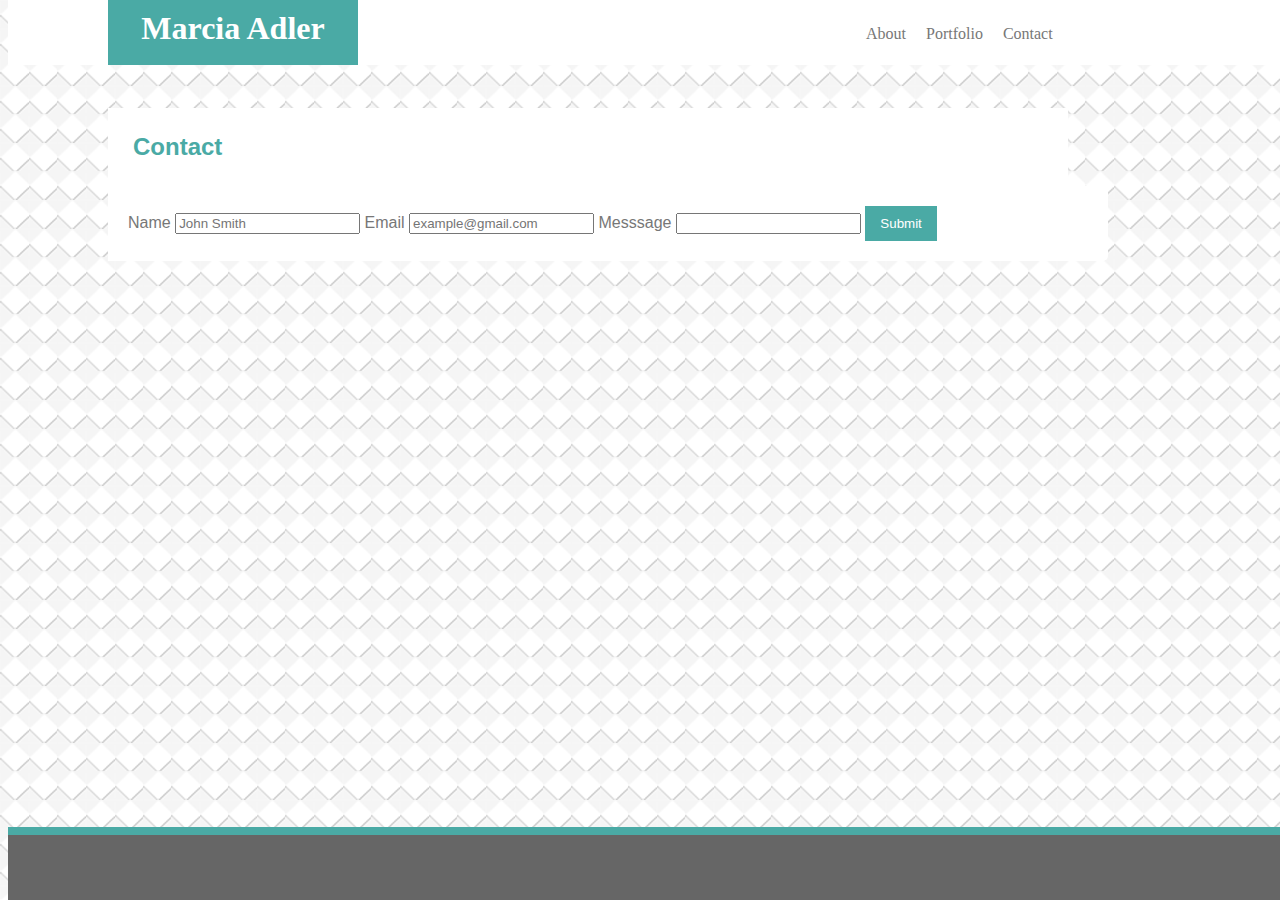
==== contact.html @ 7a10caa9 "style and content for contact page" ====
<!DOCTYPE html>
<html>
    <head>
        <title>Marcia Adler's Portfolio</title>
        <link rel="stylesheet" type="text/css" href="assets/css/style.css">
    </head>
    <Body>
        <!-- Header -->
    <div class="clearfix">
        <header>
            <h1>Marcia Adler</h1>
       

            <nav>
                <a href="index.html">About</a>
                <a href="protfolio.html">Portfolio</a>
                <a href="Contact.html">Contact</a>
            </nav> 
        </header>
        <div id="maincontent">
            <!-- main section -->
            <h2 class="title">Contact</h2>
            <div class="container">
                <form action="action_page.php">
                    <label for="name">Name</label>
                    <input type="text" id="name" name="Name" placeholder="John Smith">

                    <label for="email">Email</label>
                    <input type="text" id="email" name="Email" placeholder="example@gmail.com">

                    <label for="message">Messsage</label>
                    <input type="text" id="message" name="Message" placeholder=" ">

                    <input type="submit" value="Submit">
                </form>
            </div>
        </div>
    
        <footer>
        
        </footer>
        </Body>
    </html>
---- assets/css/style.css ----
body{
    background-image: url("../images/embossed-diamond.png");
    font-family: 'arial', 'helvetica Neue', 'Helvetica', 'sans-serif' 
}

header { 
    top: 0;
    padding: auto;
    background: #ffffff;
    border-color: #cccccc;
    height: 65px;
    position: fixed;
    width: 100%;
    font-family: Georgia, 'Times New Roman', Times, serif;
    
}

.clearfix::after {
    content: " ";
    display: block;
    clear: left;
}

h1 {
    background: #4aaaa5;
    width: 250px;
    height: 50px;
    text-align: center;
    margin: 0px 100px;
    padding: 10px 0 5px 0; 
    float: left;
    color: #ffffff;
    
    
}


nav {
    float: left;
    top: 0;
    display: inline;
    margin: 25px 100px 0 400px;
}

a {
    color: #777777;
    display: inline;
    padding: 8px;
    text-decoration: none;
}

#maincontent {
    background: #ffffff;
    width: 960px;
    border-color: #dddddd;
    color: #777777;
    display: inline-block;
    margin: 100px;
    
    
}

.title {
    color: #4aaaa5;
    margin: 25px;

}
#me {
    float: left;
    margin: 10px;
}

input [type=text], select, textarea {
    width: 100%;
    padding: 12px;
    border: 1px solid #ccc;
    box-sizing: border-box;
    margin-top: 6px;
    margin-bottom: 16px;
    resize: vertical;
}

input[type=submit] {
    background-color: #4aaaa5;
    color: white;
    padding: 10px 15px;
    border: none;
    cursor: pointer;
  }
  
.container {
    border-radius: 5px;
    background-color: #ffffff;
    padding: 20px;
    width: 960px;
  }

footer {
    background: #666666;
    width: 100%;
    height: 65px;
    bottom: 0;
    position: fixed;
    border-top: 8px solid #4aaaa5;
}
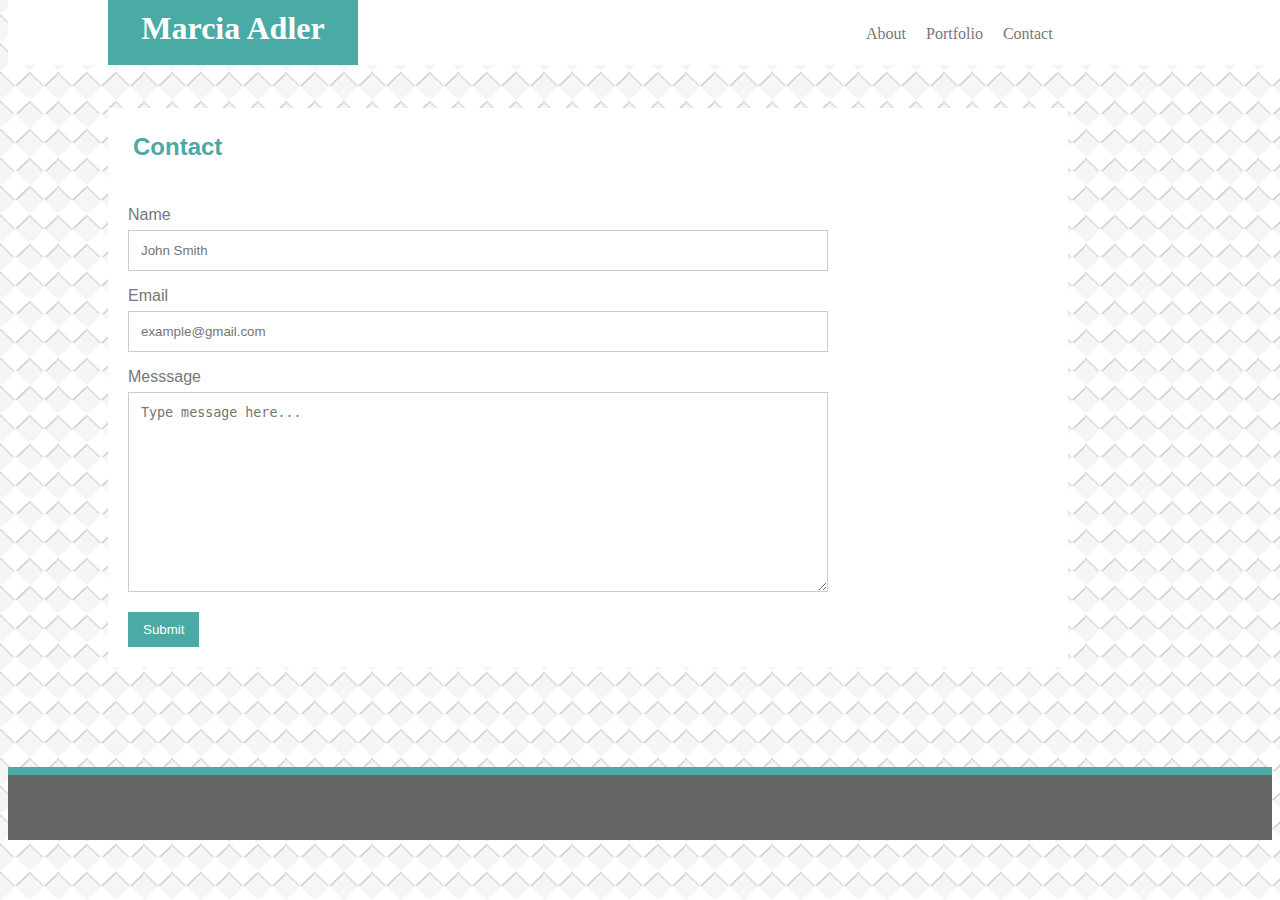
==== commit 0c878f4d: "add content and style for Contact page" ====
--- a/contact.html
+++ b/contact.html
@@ -17,27 +17,28 @@
                 <a href="Contact.html">Contact</a>
             </nav> 
         </header>
-        <div id="maincontent">
+    </div>    
+    <div id="maincontent">
             <!-- main section -->
-            <h2 class="title">Contact</h2>
-            <div class="container">
-                <form action="action_page.php">
-                    <label for="name">Name</label>
-                    <input type="text" id="name" name="Name" placeholder="John Smith">
+        <h2 class="title">Contact</h2>
+        <div class="container">
+            <form action="action_page.php">
+                <label for="name">Name</label>
+                <input type="text" id="name" name="Name" placeholder="John Smith">
 
-                    <label for="email">Email</label>
-                    <input type="text" id="email" name="Email" placeholder="example@gmail.com">
+                <label for="email">Email</label>
+                <input type="text" id="email" name="Email" placeholder="example@gmail.com">
 
-                    <label for="message">Messsage</label>
-                    <input type="text" id="message" name="Message" placeholder=" ">
+                <label for="message">Messsage</label>
+                <textarea id="message" name="Message" placeholder="Type message here..." style= "height:200px"></textarea>
 
-                    <input type="submit" value="Submit">
-                </form>
-            </div>
+                <input type="submit" value="Submit">
+            </form>
         </div>
+    </div>
     
-        <footer>
+    <footer>
         
-        </footer>
-        </Body>
-    </html>+    </footer>
+    </Body>
+</html>--- a/assets/css/style.css
+++ b/assets/css/style.css
@@ -70,7 +70,7 @@
     margin: 10px;
 }
 
-input [type=text], select, textarea {
+input[type=text], select, textarea {
     width: 100%;
     padding: 12px;
     border: 1px solid #ccc;
@@ -78,6 +78,7 @@
     margin-top: 6px;
     margin-bottom: 16px;
     resize: vertical;
+    height: 100%;
 }
 
 input[type=submit] {
@@ -92,14 +93,17 @@
     border-radius: 5px;
     background-color: #ffffff;
     padding: 20px;
-    width: 960px;
+    width: 700px;
   }
 
+  #message {
+      
+  }
 footer {
     background: #666666;
     width: 100%;
     height: 65px;
     bottom: 0;
-    position: fixed;
+    position: relative;
     border-top: 8px solid #4aaaa5;
 }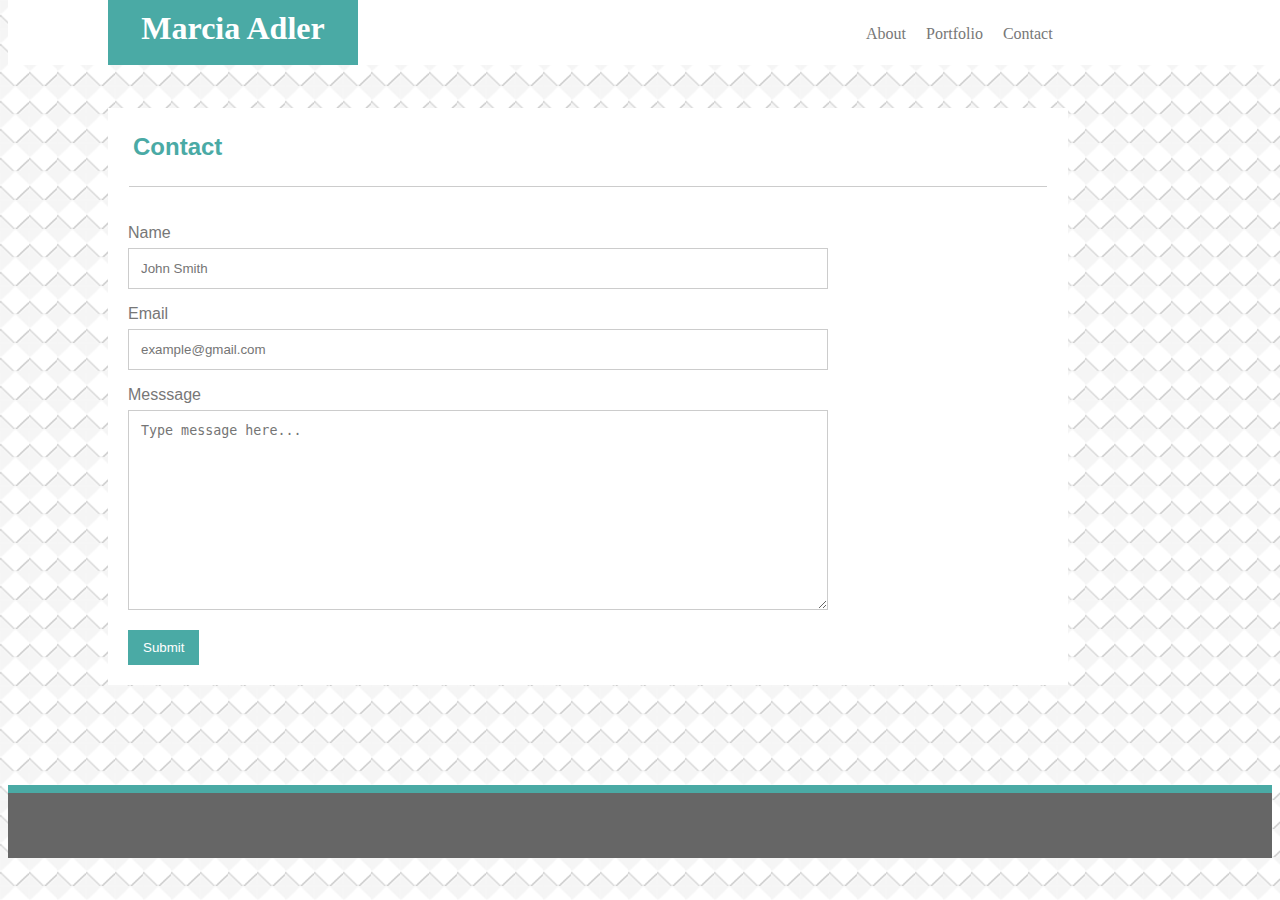
==== commit 51145b27: "Added CSS for Portfolio page" ====
--- a/contact.html
+++ b/contact.html
@@ -13,14 +13,17 @@
 
             <nav>
                 <a href="index.html">About</a>
-                <a href="protfolio.html">Portfolio</a>
+                <a href="portfolio.html">Portfolio</a>
                 <a href="Contact.html">Contact</a>
             </nav> 
         </header>
     </div>    
     <div id="maincontent">
             <!-- main section -->
+        <div>   
         <h2 class="title">Contact</h2>
+        </div>
+        <hr/>
         <div class="container">
             <form action="action_page.php">
                 <label for="name">Name</label>
--- a/assets/css/style.css
+++ b/assets/css/style.css
@@ -49,6 +49,16 @@
     text-decoration: none;
 }
 
+hr {
+    display: block;
+    height: 1px;
+    border: 0;
+    border-top: 1px solid #ccc;
+    margin: 1em 1.3em;
+    padding: 0;
+    
+}
+
 #maincontent {
     background: #ffffff;
     width: 960px;
@@ -56,8 +66,6 @@
     color: #777777;
     display: inline-block;
     margin: 100px;
-    
-    
 }
 
 .title {
@@ -96,9 +104,29 @@
     width: 700px;
   }
 
-  #message {
-      
+.imageContainer {
+      position: relative;
+      text-align: left;
+      color: white;
+      float: left;
   }
+
+.bottomcenter {
+    position: absolute;
+    top: 75%;
+    text-align: center;
+    background-color: #4aaaa5;
+    color: white;
+}
+#blog {
+    height: 150px;
+    width: 200px;
+    float: left;
+    position: absolute;
+    padding: 0 100px 50px 100px;
+}
+
+
 footer {
     background: #666666;
     width: 100%;
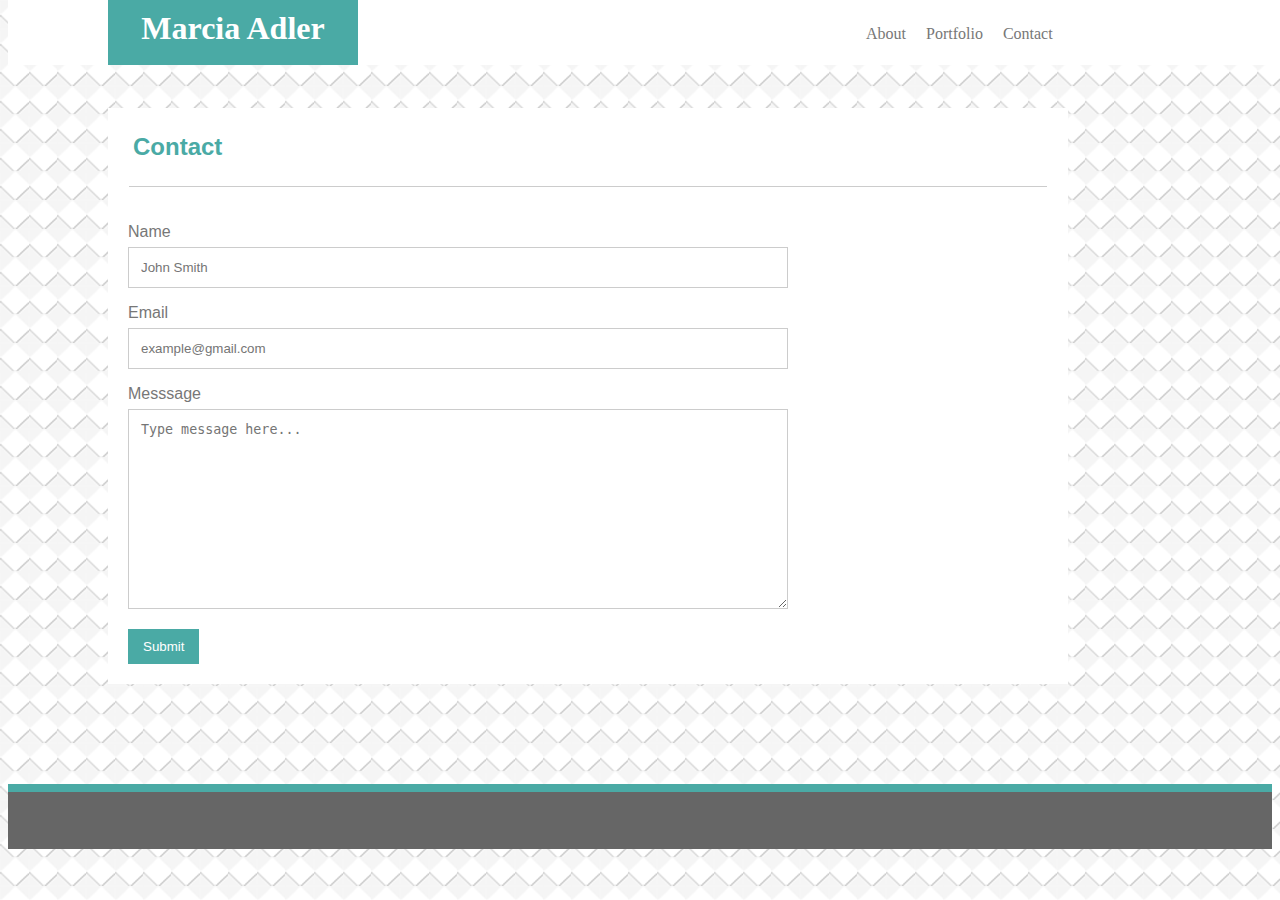
==== commit 3d228e87: "Content and style updates" ====
--- a/contact.html
+++ b/contact.html
@@ -14,7 +14,7 @@
             <nav>
                 <a href="index.html">About</a>
                 <a href="portfolio.html">Portfolio</a>
-                <a href="Contact.html">Contact</a>
+                <a href="contact.html">Contact</a>
             </nav> 
         </header>
     </div>    
--- a/assets/css/style.css
+++ b/assets/css/style.css
@@ -1,3 +1,6 @@
+* {
+    box-sizing: border-box;
+}
 body{
     background-image: url("../images/embossed-diamond.png");
     font-family: 'arial', 'helvetica Neue', 'Helvetica', 'sans-serif' 
@@ -12,7 +15,7 @@
     position: fixed;
     width: 100%;
     font-family: Georgia, 'Times New Roman', Times, serif;
-    
+    position: fixed;
 }
 
 .clearfix::after {
@@ -24,22 +27,21 @@
 h1 {
     background: #4aaaa5;
     width: 250px;
-    height: 50px;
+    height: 65px;
     text-align: center;
     margin: 0px 100px;
     padding: 10px 0 5px 0; 
     float: left;
     color: #ffffff;
     
-    
 }
 
 
 nav {
+    top: 0;
+    margin: 25px 100px 0 400px;
     float: left;
-    top: 0;
-    display: inline;
-    margin: 25px 100px 0 400px;
+    
 }
 
 a {
@@ -71,11 +73,15 @@
 .title {
     color: #4aaaa5;
     margin: 25px;
-
-}
+}
+
 #me {
     float: left;
     margin: 10px;
+}
+
+.maincontainer {
+    padding: 0 20px;
 }
 
 input[type=text], select, textarea {
@@ -102,30 +108,110 @@
     background-color: #ffffff;
     padding: 20px;
     width: 700px;
-  }
-
-.imageContainer {
-      position: relative;
-      text-align: left;
-      color: white;
-      float: left;
-  }
-
-.bottomcenter {
-    position: absolute;
-    top: 75%;
-    text-align: center;
-    background-color: #4aaaa5;
-    color: white;
-}
+}
+
+#videogames {
+    width: 200px;
+    height: 200px;
+    margin: 0 25px;
+
+}
+
+#videogamelabel {
+    position: absolute;
+    color: white;
+    background-color: #4aaaa5;
+    width: 200px;
+    text-align: center;
+    height: 50px;  
+    font-size: 25px;
+    z-index: 1;
+    left: 11.4%;
+    top: 55.6%; 
+    padding: 10px;
+}
+
 #blog {
-    height: 150px;
-    width: 200px;
-    float: left;
-    position: absolute;
-    padding: 0 100px 50px 100px;
-}
-
+    width: 200px;
+    height: 200px;
+    margin: 0 25px;
+      
+}
+#bloglabel {
+    position: absolute;
+    color: white;
+    background-color: #4aaaa5;
+    width: 200px;
+    text-align: center;
+    height: 50px;  
+    font-size: 25px;
+    z-index: 1;
+    left: 33.1%; 
+    top: 55.6%;
+    padding: 10px;
+ }
+
+#triviagame {
+    width: 200px;
+    height: 200px;
+    margin: 0 25px;
+    
+}
+
+#trivialabel {
+    position: absolute;
+    color: white;
+    background-color: #4aaaa5;
+    width: 200px;
+    text-align: center;
+    height: 50px;  
+    font-size: 25px;
+    z-index: 1;
+    left: 54.9%; 
+    top: 55.6%;
+    padding: 10px;
+ }
+
+#infowidget {
+    width: 200px;
+    height: 200px;
+    margin: 25px 25px;
+    
+}
+
+#widgetlabel {
+    position: absolute;
+    color: white;
+    background-color: #4aaaa5;
+    width: 200px;
+    text-align: center;
+    height: 50px;  
+    font-size: 25px;
+    z-index: 1;
+    left: 11.4%; 
+    top: 91.6%;
+    padding: 10px;
+ }
+
+#slotmachine {
+    width: 200px;
+    height: 200px;
+    margin: 25px 25px;
+}
+
+#slotlabel {
+    position: absolute;
+    color: white;
+    background-color: #4aaaa5;
+    width: 200px;
+    text-align: center;
+    height: 50px;  
+    font-size: 25px;
+    z-index: 1;
+    left: 33.1%; 
+    top: 91.6%;
+    padding: 10px;
+ }
 
 footer {
     background: #666666;
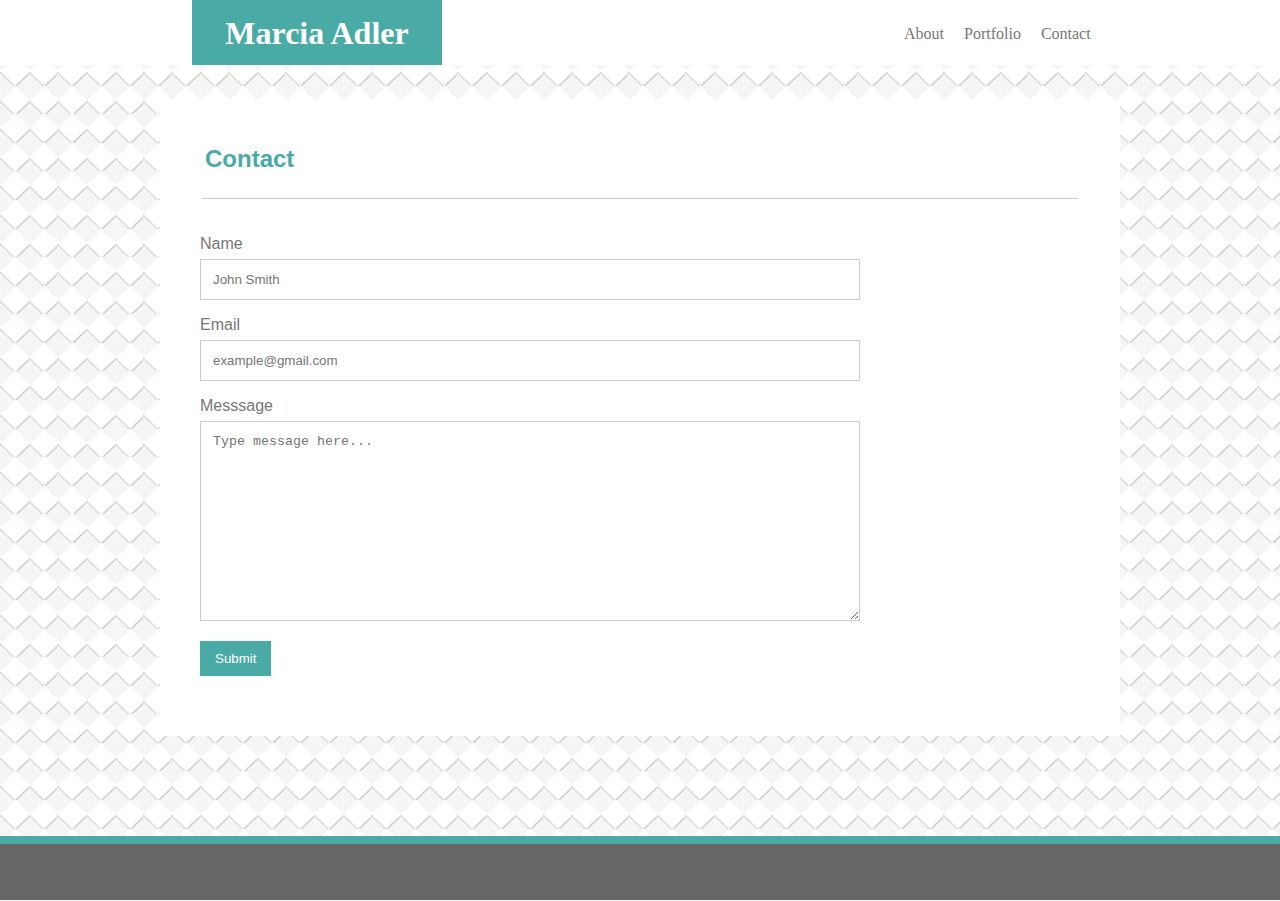
==== commit 20e2f636: "contact page update" ====
--- a/contact.html
+++ b/contact.html
@@ -1,6 +1,9 @@
 <!DOCTYPE html>
 <html>
     <head>
+        <meta charset="UTF-8">
+    <meta name="viewport" content="width=device-width, initial-scale=1.0">
+    <meta http-equiv="X-UA-Compatible" content="ie=edge">
         <title>Marcia Adler's Portfolio</title>
         <link rel="stylesheet" type="text/css" href="assets/css/style.css">
     </head>
--- a/assets/css/style.css
+++ b/assets/css/style.css
@@ -1,10 +1,23 @@
 * {
     box-sizing: border-box;
 }
+body,
+html {
+    margin: 0;
+    padding: 0;
+    width:100%;
+    height: 100%;
+    max-width: 100%;
+    overflow-x: hidden;
+}
+
 body{
     background-image: url("../images/embossed-diamond.png");
-    font-family: 'arial', 'helvetica Neue', 'Helvetica', 'sans-serif' 
-}
+    font-family: 'arial', 'helvetica Neue', 'Helvetica', 'sans-serif'; 
+    width: 100%;
+}
+
+
 
 header { 
     top: 0;
@@ -15,13 +28,13 @@
     position: fixed;
     width: 100%;
     font-family: Georgia, 'Times New Roman', Times, serif;
-    position: fixed;
+    z-index: 1;
 }
 
 .clearfix::after {
     content: " ";
     display: block;
-    clear: left;
+    clear: both;
 }
 
 h1 {
@@ -29,19 +42,22 @@
     width: 250px;
     height: 65px;
     text-align: center;
-    margin: 0px 100px;
-    padding: 10px 0 5px 0; 
+    margin: 0 0 0 15%;
+    padding: 15px 0 10px 0; 
     float: left;
     color: #ffffff;
-    
+    position: absolute;
+    
+
 }
 
 
 nav {
     top: 0;
-    margin: 25px 100px 0 400px;
+    left: 70%;  
+    margin: 25px 0 0 0;
     float: left;
-    
+    position: absolute;
 }
 
 a {
@@ -66,8 +82,10 @@
     width: 960px;
     border-color: #dddddd;
     color: #777777;
-    display: inline-block;
-    margin: 100px;
+    display: block;
+    margin: 100px auto;
+    overflow: hidden;
+    padding: 20px 20px 40px 20px;
 }
 
 .title {
@@ -110,72 +128,94 @@
     width: 700px;
 }
 
-#videogames {
+.imagecontainer {
     width: 200px;
     height: 200px;
-    margin: 0 25px;
-
+    margin: 2%;
+    position: relative;
+    display: inline-block;
+}
+
+.imagecontainer:last-child::after {
+    content: " ";
+    display: block;
+    clear: both;
+}
+
+#videogames {
+    width: 100%;
+    height: 100%;
+    margin: 0;
+    position: absolute;
+    
 }
 
 #videogamelabel {
     position: absolute;
     color: white;
     background-color: #4aaaa5;
-    width: 200px;
-    text-align: center;
-    height: 50px;  
-    font-size: 25px;
-    z-index: 1;
-    left: 11.4%;
-    top: 55.6%; 
+    width: 100%;
+    text-align: center;
+    height: 25%;  
+    font-size: 25px;
+    z-index: 1;
+    padding: 10px;  
+    margin: auto; 
+    top: 75%;
+    
+    
+}
+
+#blog {
+    width: 100%;
+    height: 100%;
+    margin: 0;
+    position: absolute;
+}
+
+#bloglabel {
+    position: absolute;
+    color: white;
+    background-color: #4aaaa5;
+    width: 100%;
+    text-align: center;
+    height: 25%;  
+    font-size: 25px;
+    z-index: 1;
+    /*left: 12.5%;*/
+    top: 75%; 
     padding: 10px;
-}
-
-#blog {
-    width: 200px;
-    height: 200px;
-    margin: 0 25px;
-      
-}
-#bloglabel {
-    position: absolute;
-    color: white;
-    background-color: #4aaaa5;
-    width: 200px;
-    text-align: center;
-    height: 50px;  
-    font-size: 25px;
-    z-index: 1;
-    left: 33.1%; 
-    top: 55.6%;
-    padding: 10px;
+    margin: auto;  
+    padding: 10px;  
  }
 
 #triviagame {
-    width: 200px;
-    height: 200px;
-    margin: 0 25px;
-    
+    width: 100%;
+    height: 100%;
+    margin: 0;
+    position: absolute;
 }
 
 #trivialabel {
     position: absolute;
     color: white;
     background-color: #4aaaa5;
-    width: 200px;
-    text-align: center;
-    height: 50px;  
-    font-size: 25px;
-    z-index: 1;
-    left: 54.9%; 
-    top: 55.6%;
-    padding: 10px;
+    width: 100%;
+    text-align: center;
+    height: 25%;  
+    font-size: 25px;
+    z-index: 1;
+    /*left: 12.5%;*/
+    top: 75%; 
+    padding: 10px;  
+
  }
 
 #infowidget {
-    width: 200px;
-    height: 200px;
-    margin: 25px 25px;
+    width: 100%;
+    height: 100%;
+    margin: 0;
+    position: absolute;
     
 }
 
@@ -183,33 +223,35 @@
     position: absolute;
     color: white;
     background-color: #4aaaa5;
-    width: 200px;
-    text-align: center;
-    height: 50px;  
-    font-size: 25px;
-    z-index: 1;
-    left: 11.4%; 
-    top: 91.6%;
-    padding: 10px;
+    width: 100%;
+    text-align: center;
+    height: 25%;  
+    font-size: 25px;
+    z-index: 1;
+    /*left: 12.5%;*/
+    top: 87.7%;
+    padding: 10px;  
+    
  }
 
 #slotmachine {
-    width: 200px;
-    height: 200px;
-    margin: 25px 25px;
+    width: 100%;
+    height: 100%;
+    margin: 0;
+    position: absolute;
 }
 
 #slotlabel {
     position: absolute;
     color: white;
     background-color: #4aaaa5;
-    width: 200px;
-    text-align: center;
-    height: 50px;  
-    font-size: 25px;
-    z-index: 1;
-    left: 33.1%; 
-    top: 91.6%;
+    width: 100%;
+    text-align: center;
+    height: 25%;  
+    font-size: 25px;
+    z-index: 1;
+    /*left: 12.5%;*/
+    top: 87.7%;
     padding: 10px;
  }
 
@@ -220,4 +262,5 @@
     bottom: 0;
     position: relative;
     border-top: 8px solid #4aaaa5;
+
 }